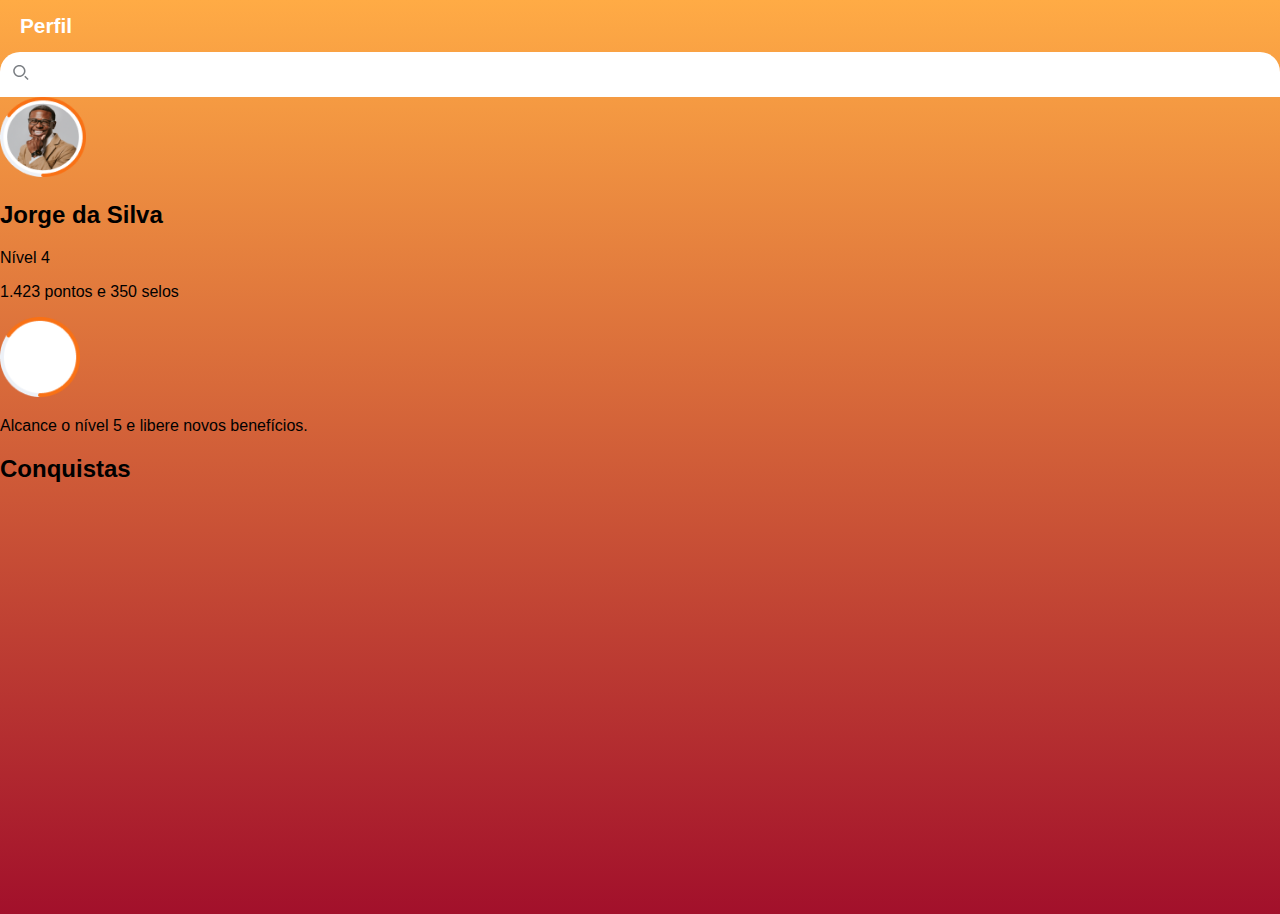
==== cashback.html @ fa0068ce "subindo arquivos iniciais" ====
<!DOCTYPE html>
<html lang="en">
<head>
  <meta charset="UTF-8">
  <meta name="viewport" content="width=device-width, initial-scale=1.0">
  <link rel="stylesheet" href="style.css">
  <title>Cashback - eCOPO</title>
</head>
<body class="cashback">
  <header>
    <h1>Perfil</h1>
    <div class="search">
      <img src="img/search.svg" alt="icon search" height="15px">
    </div>
  </header>
  <main>
    <div class="item-box">
      <img src="img/profile.png" alt="profile image" height="80px">
      <div class="text">
        <h2>Jorge da Silva</h2>
        <span>Nível 4</span>
        <p>1.423 pontos e 350 selos</p>
      </div>
    </div>
    <div class="item-box">
      <img src="img/points.png" alt="profile image" height="80px">
      <div class="text">
        <p>Alcance o nível 5 e libere
          novos benefícios. </p>
      </div>
    </div>
    <div class="sub-title">
      <h2>Conquistas</h2>
    </div>
  </main>
</body>
</html>
---- style.css ----
/* Index */

.body-index{
  background: url('img/bg-log.jpg') center no-repeat;
  background-size: cover;
  height: 100vh;
  width: 100%;
  padding: 0;
  margin: 0;
  font-family: 'Arial', sans-serif;
}

.body-index .overlay{
  position: absolute;
  height: 100vh;
  display: flex;
  flex-direction: column;
  justify-content: center;
  align-items: center;
  width: 100%;
  background-color: rgba(0,0,0,.3);
}
.body-index h1{
  color: #fff;
  font-size: 1.3em;
}
.buttons{
  margin-top: 40px;
}
.buttons .sign-in,
.buttons .sign-up{
  background: #FF9800;
  padding: 12px 35px;
  border-radius: 20px;
  margin-top: 80px;
  color: #fff;
  text-decoration: none;
  font-size: .95em;
  line-height: 1.2em;
  text-transform: uppercase;
  font-weight: 300;
}
.buttons .sign-up{
  background: #484848;
}

/* Cashback */

.cashback{
  height: 100vh;
  width: 100%;
  margin: 0;
  padding: 0;
  background: linear-gradient(180deg, #FFAB45 0%, #A2102B 100%);
  box-sizing: border-box;
  font-family: sans-serif;
}
.cashback h1{
  color: #fff;
  font-size: 1.3em;
  margin-left: 20px;
}
.search{
  background: #fff;
  width: 100%;
  padding: 13px 13px;
  border-radius: 20px 20px 0 0;
  box-sizing: border-box;
}
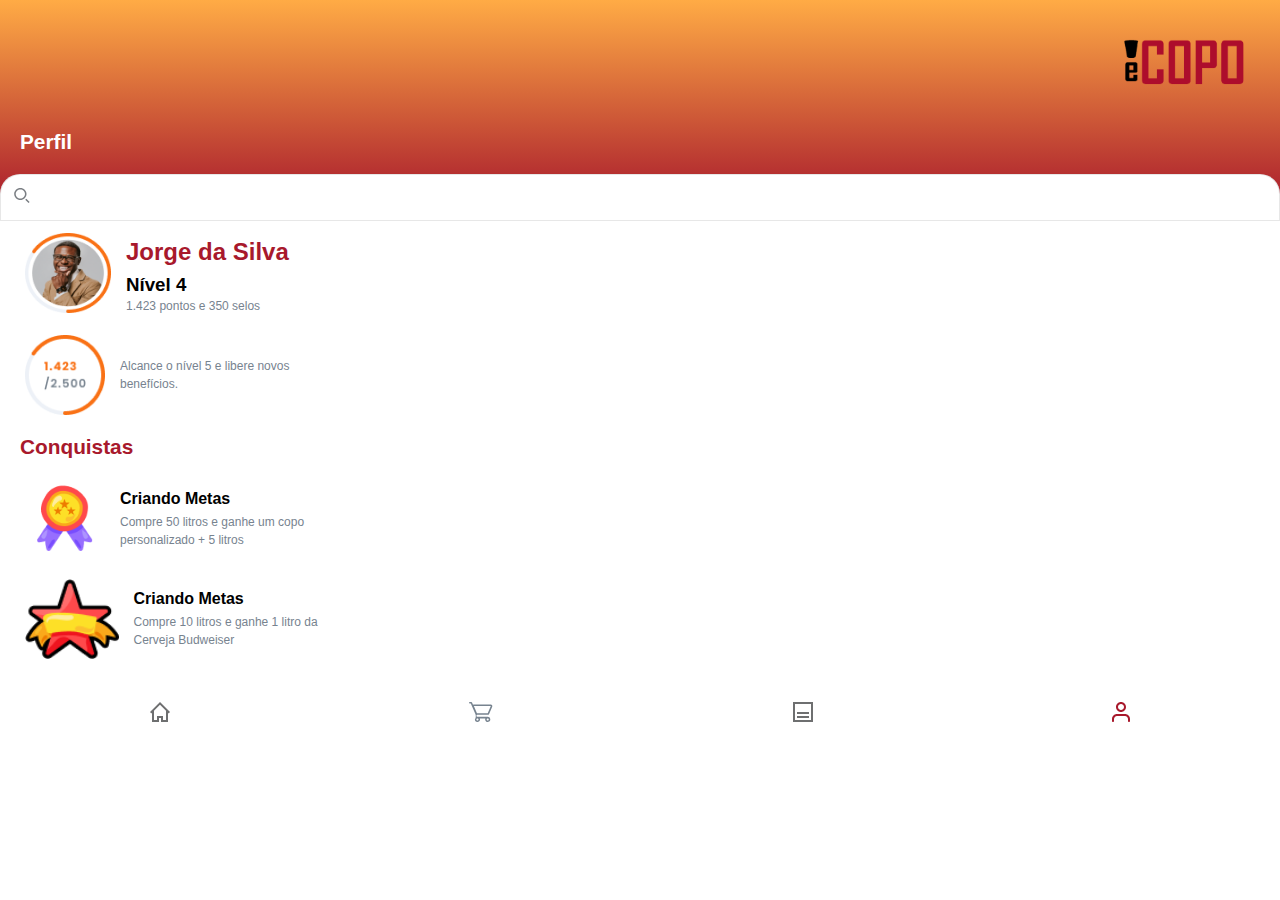
==== commit ab522c8f: "final" ====
--- a/cashback.html
+++ b/cashback.html
@@ -8,30 +8,51 @@
 </head>
 <body class="cashback">
   <header>
+    <img src="img/logo.png" alt="logo" height="120px">
     <h1>Perfil</h1>
     <div class="search">
       <img src="img/search.svg" alt="icon search" height="15px">
     </div>
   </header>
   <main>
-    <div class="item-box">
+    <a class="item-box">
       <img src="img/profile.png" alt="profile image" height="80px">
       <div class="text">
         <h2>Jorge da Silva</h2>
-        <span>Nível 4</span>
+        <h3>Nível 4</h3>
         <p>1.423 pontos e 350 selos</p>
       </div>
-    </div>
-    <div class="item-box">
+    </a>
+    <a class="item-box">
       <img src="img/points.png" alt="profile image" height="80px">
       <div class="text">
         <p>Alcance o nível 5 e libere
           novos benefícios. </p>
       </div>
-    </div>
+    </a>
     <div class="sub-title">
       <h2>Conquistas</h2>
     </div>
+    <a class="item-box">
+      <img src="img/champ.png" alt="profile image" height="80px">
+      <div class="text">
+        <h4>Criando Metas</h4>
+        <p>Compre 50 litros e ganhe um copo personalizado + 5 litros</p>
+      </div>
+    </a>
+    <a class="item-box">
+      <img src="img/star.png" alt="profile image" height="80px">
+      <div class="text">
+        <h4>Criando Metas</h4>
+        <p>Compre 10 litros e ganhe 1 litro da Cerveja Budweiser</p>
+      </div>
+    </a>
   </main>
+  <footer>
+    <a href="https://agenciacubo.digital/hackaton-ambev-repo/home.html"><img src="img/home.svg" alt="icon" height="20px"></a>
+    <a href=""><img src="img/cart.svg" alt="icon" height="20px"></a>
+    <a href=""><img src="img/paper.svg" alt="icon" height="20px"></a>
+    <a href=""><img src="img/user.svg" alt="icon" height="20px"></a>    
+  </footer>
 </body>
 </html>--- a/style.css
+++ b/style.css
@@ -1,5 +1,7 @@
 /* Index */
-
+p,h1,h2,h3,h4,h5,h6,span{
+  margin: 0;
+}
 .body-index{
   background: url('img/bg-log.jpg') center no-repeat;
   background-size: cover;
@@ -18,7 +20,10 @@
   justify-content: center;
   align-items: center;
   width: 100%;
-  background-color: rgba(0,0,0,.3);
+  background: rgba(0,0,0,0.55);
+}
+.body-index .overlay img{
+  margin: 0 auto;
 }
 .body-index h1{
   color: #fff;
@@ -47,11 +52,9 @@
 /* Cashback */
 
 .cashback{
-  height: 100vh;
   width: 100%;
   margin: 0;
   padding: 0;
-  background: linear-gradient(180deg, #FFAB45 0%, #A2102B 100%);
   box-sizing: border-box;
   font-family: sans-serif;
 }
@@ -59,6 +62,13 @@
   color: #fff;
   font-size: 1.3em;
   margin-left: 20px;
+  margin-bottom: 20px;
+}
+.sub-title h2{
+  margin-left: 20px;
+  color: #A8192C;
+  font-size: 1.3em;
+  padding: 10px 0;
 }
 .search{
   background: #fff;
@@ -66,4 +76,118 @@
   padding: 13px 13px;
   border-radius: 20px 20px 0 0;
   box-sizing: border-box;
+  border: 1px solid rgba(219, 219, 219, 0.665292);
+}
+header{
+  display: flex;
+  flex-direction: column;
+  padding-top: 10px;
+  background: linear-gradient(180deg, #FFAB45 0%, #A2102B 100%);
+}
+header img{
+  align-self: flex-end;
+}
+main{
+  background: #fff;
+  display: flex;
+  flex-direction: column;
+}
+.item-box{
+  margin-left: 25px;
+  max-width: 300px;
+  display: flex;
+  align-items: center;
+  margin-top: 10px;
+  margin-bottom: 10px;
+}
+.item-box img{
+  margin-right: 15px;
+}
+.item-box p,
+.saldo .sup p{
+  color: #77838F;
+  font-size: .75em;
+  line-height: 1.5em;
+}
+.item-box h2{
+  color: #A8192C;
+  font-size: 1.5em;
+  margin: 7px 0;
+}
+.item-box h3{
+  line-height: 1.3em;
+  font-weight: bold;
+}
+.item-box h4{
+  margin-bottom: 5px;
+}
+footer{
+  background: rgba(255, 255, 255, 0.92);
+  display: flex;
+  justify-content: space-around;
+  height: 10vh;
+  align-items: center;
+  width: 100%;
+}
+
+/* Saldo */
+#home h1{
+  color: #A8192C;
+  font-weight: 800;
+}
+#home main{
+  padding-top: 10px;
+}
+.saldo{
+  margin: 0 auto;
+}
+.saldo .sup{
+  display: flex;
+  align-items: center;
+}
+.saldo .sup p{
+  max-width: 150px;
+}
+.actions{
+  margin: 20px auto;
+}
+.actions a{
+  background: linear-gradient(180deg, #DC5E18 0%, #A8192C 100%);
+  box-shadow: 0px 10px 20px rgba(0, 0, 0, 0.05);
+  border-radius: 25px;
+  padding: 12px 30px;
+  font-size: .65em;
+  text-transform: uppercase;
+  text-decoration: none;
+  color: #fff;
+  font-weight: 300;
+}
+#home .bottom{
+  padding-left: 20px;
+}
+.bottom h2{
+  color: #A8192C;
+  font-weight: 800;
+  font-size: 1.3em;
+  margin: 10px 0;
+}
+.bottom span{
+  font-size: .75em;
+  line-height: 1.5em;
+  margin-left: 10px;
+}
+.item-box .number{
+  color: #A8192C;
+  font-size: 1.3em;
+  font-weight: 800;
+  margin-right: 10px;
+}
+#home .item-box{
+  margin-left: 10px;
+}
+#home .item-box:first-child{
+  margin-top: 30px;
+}
+#home .item-box p{
+  color: #000;
 }